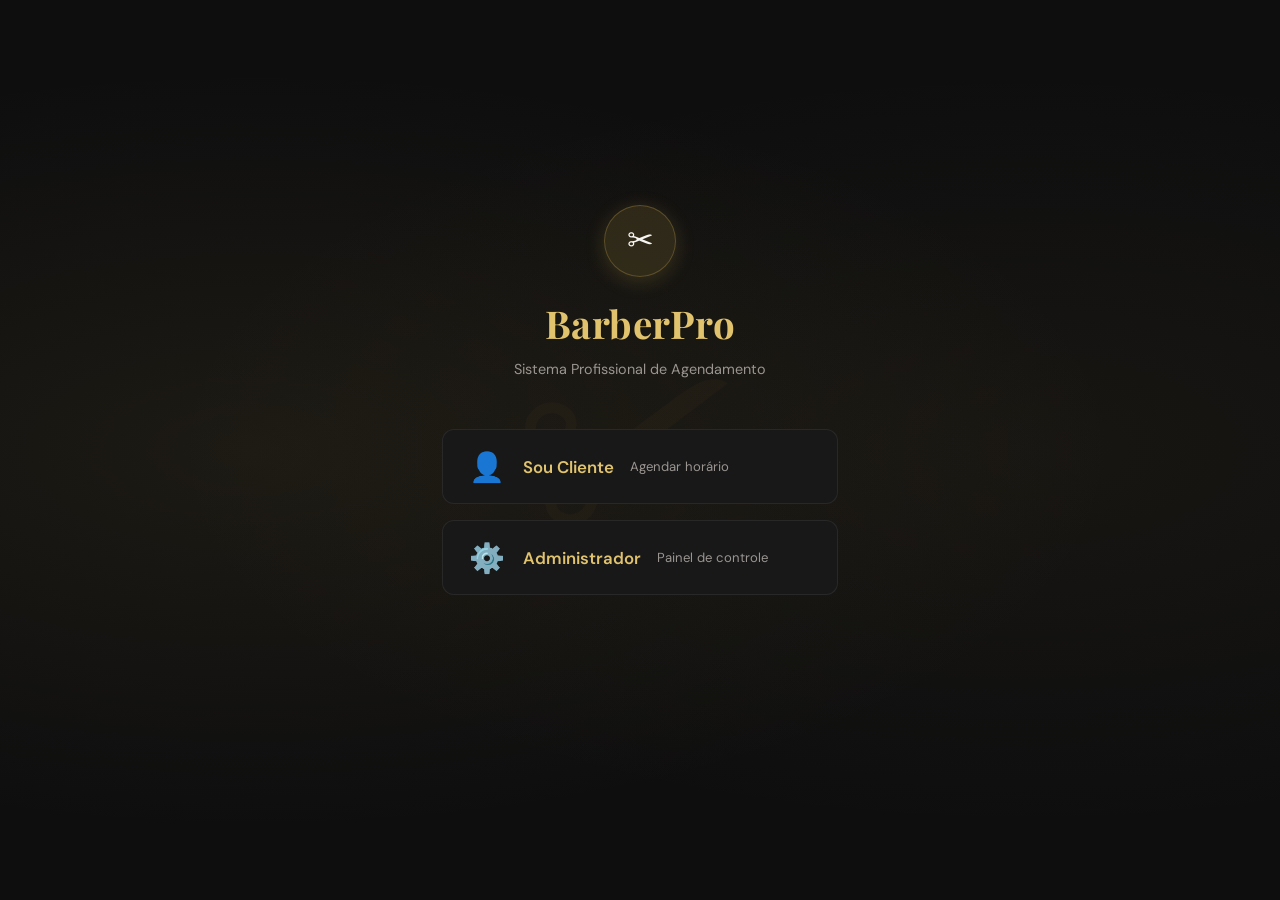
==== index.html @ 94e1c244 "first commit" ====
<!-- admin
admin

PRECISA ADICIONAR BOTAO DE EXLUIR VALOR PAGO NO ADMIN  NO HISTORICO DE PAGAMENTO  PARTE DE FATURAMENTO. 

-->
<!DOCTYPE html>
<html lang="pt-BR">
<head>
  <meta charset="UTF-8"/>
  <meta name="viewport" content="width=device-width, initial-scale=1.0"/>
  <title>BarberPro</title>
  <link rel="preconnect" href="https://fonts.googleapis.com"/>
  <link href="https://fonts.googleapis.com/css2?family=Playfair+Display:wght@600;700&family=DM+Sans:wght@300;400;500;600&display=swap" rel="stylesheet"/>
  <link rel="stylesheet" href="./style.css"/>
</head>
<body>
  <!-- ══════════════════════════════════════════
       TELA DE ENTRADA — Escolha de perfil
  ══════════════════════════════════════════ -->
  <div id="screen-entry" class="screen active">
    <div class="entry-bg"></div>
    <div class="entry-card">
      <div class="logo-wrap">
        <div class="logo-icon">✂</div>
        <h1 class="logo-text">BarberPro</h1>
        <p class="logo-sub">Sistema Profissional de Agendamento</p>
      </div>
      <div class="entry-buttons">
        <button class="btn-entry client" onclick="App.showClientArea()">
          <span class="btn-icon">👤</span>
          <span class="btn-label">Sou Cliente</span>
          <span class="btn-desc">Agendar horário</span>
        </button>
        <button class="btn-entry admin" onclick="App.showLogin()">
          <span class="btn-icon">⚙️</span>
          <span class="btn-label">Administrador</span>
          <span class="btn-desc">Painel de controle</span>
        </button>
      </div>
    </div>
  </div>

  <!-- ══════════════════════════════════════════
       TELA DE LOGIN — Administrador
  ══════════════════════════════════════════ -->
  <div id="screen-login" class="screen">
    <div class="login-wrap">
      <button class="btn-back" onclick="App.goHome()">← Voltar</button>
      <div class="login-card">
        <div class="login-header">
          <div class="logo-icon sm">✂</div>
          <h2>Acesso Administrativo</h2>
          <p>Entre com suas credenciais</p>
        </div>
        <div class="form-group">
          <label>Usuário</label>
          <input type="text" id="login-user" placeholder="Usuário" autocomplete="username"/>
        </div>
        <div class="form-group">
          <input type="password" id="login-pass" placeholder="admin" autocomplete="current-password"/>
        </div>
        <button class="btn-primary full" onclick="App.doLogin()">Entrar no Painel</button>
        <div id="login-error" class="error-msg hidden">Usuário ou senha incorretos.</div>
      </div>
    </div>
  </div>

  <!-- ══════════════════════════════════════════
       ÁREA DO CLIENTE
  ══════════════════════════════════════════ -->
  <div id="screen-client" class="screen">
    <header class="client-header">
      <div class="header-logo">✂ BarberPro</div>
      <button class="btn-back-sm" onclick="App.goHome()">← Início</button>
    </header>

    <div class="client-body">
      <!-- Passo 1: Dados do cliente -->
      <div id="client-step-1" class="client-step active">
        <div class="step-header">
          <div class="step-num">1</div>
          <div>
            <h2>Seus Dados</h2>
            <p>Informe como podemos te chamar</p>
          </div>
        </div>
        <div class="form-group">
          <label>Seu nome completo</label>
          <input type="text" id="c-name" placeholder="Ex: João Silva"/>
        </div>
        <div class="form-group">
          <label>WhatsApp</label>
          <input type="tel" id="c-phone" placeholder="(11) 99999-9999" oninput="App.maskPhone(this)"/>
        </div>
        <button class="btn-primary full" onclick="App.clientStep2()">Próximo →</button>
      </div>

      <!-- Passo 2: Escolha do serviço -->
      <div id="client-step-2" class="client-step">
        <div class="step-header">
          <button class="btn-back-step" onclick="App.clientBack(1)">←</button>
          <div class="step-num">2</div>
          <div>
            <h2>Escolha o Serviço</h2>
            <p>Selecione o que deseja realizar</p>
          </div>
        </div>
        <div id="services-grid" class="services-grid"></div>
        <button class="btn-primary full" onclick="App.clientStep3()" id="btn-step3" disabled>Escolher Horário →</button>
      </div>

      <!-- Passo 3: Calendário + Horário -->
      <div id="client-step-3" class="client-step">
        <div class="step-header">
          <button class="btn-back-step" onclick="App.clientBack(2)">←</button>
          <div class="step-num">3</div>
          <div>
            <h2>Data e Horário</h2>
            <p>Escolha quando quer ser atendido</p>
          </div>
        </div>
        <div class="calendar-mini-wrap">
          <div class="cal-nav">
            <button onclick="App.calPrev()">‹</button>
            <span id="cal-month-label"></span>
            <button onclick="App.calNext()">›</button>
          </div>
          <div id="cal-grid" class="cal-grid"></div>
        </div>
        <div id="time-slots-wrap" class="time-slots-wrap hidden">
          <h3 id="selected-date-label">Horários disponíveis</h3>
          <div id="time-slots" class="time-slots"></div>
        </div>
        <button class="btn-primary full" onclick="App.clientConfirm()" id="btn-confirm" disabled>Confirmar Agendamento →</button>
      </div>

      <!-- Passo 4: Confirmação -->
      <div id="client-step-4" class="client-step">
        <div class="confirm-card">
          <div class="confirm-icon">✅</div>
          <h2>Agendamento Confirmado!</h2>
          <div id="confirm-details" class="confirm-details"></div>
          <div class="whatsapp-notice">
            <span>📱</span>
            <span>Você receberá uma confirmação pelo WhatsApp</span>
          </div>
          <button class="btn-primary full" onclick="App.clientNewBooking()">Fazer Novo Agendamento</button>
          <button class="btn-secondary full" onclick="App.goHome()">Voltar ao Início</button>
        </div>
      </div>
    </div>
  </div>

  <!-- ══════════════════════════════════════════
       PAINEL ADMINISTRATIVO
  ══════════════════════════════════════════ -->
  <div id="screen-admin" class="screen">

    <!-- Sidebar -->
    <aside id="sidebar" class="sidebar">
      <div class="sidebar-logo">
        <div class="logo-icon sm">✂</div>
        <span>BarberPro</span>
      </div>
      <nav class="sidebar-nav">
        <button class="nav-item active" onclick="Admin.tab('dashboard')" data-tab="dashboard">
          <span class="nav-icon">📊</span><span>Dashboard</span>
        </button>
        <button class="nav-item" onclick="Admin.tab('agenda')" data-tab="agenda">
          <span class="nav-icon">📅</span><span>Agenda</span>
        </button>
        <button class="nav-item" onclick="Admin.tab('calendario')" data-tab="calendario">
          <span class="nav-icon">📆</span><span>Calendário</span>
        </button>
        <button class="nav-item" onclick="Admin.tab('clientes')" data-tab="clientes">
          <span class="nav-icon">👥</span><span>Clientes</span>
        </button>
        <button class="nav-item" onclick="Admin.tab('servicos')" data-tab="servicos">
          <span class="nav-icon">✂️</span><span>Serviços</span>
        </button>
        <button class="nav-item" onclick="Admin.tab('financeiro')" data-tab="financeiro">
          <span class="nav-icon">💰</span><span>Financeiro</span>
        </button>
        <button class="nav-item" onclick="Admin.tab('estoque')" data-tab="estoque">
          <span class="nav-icon">📦</span><span>Estoque</span>
        </button>
        <button class="nav-item" onclick="Admin.tab('bloqueios')" data-tab="bloqueios">
          <span class="nav-icon">🔒</span><span>Bloqueios</span>
        </button>
        <button class="nav-item" onclick="Admin.tab('config')" data-tab="config">
          <span class="nav-icon">⚙️</span><span>Configurações</span>
        </button>
      </nav>
      <div class="sidebar-footer">
        <button class="btn-logout" onclick="App.logout()">↩ Sair</button>
      </div>
    </aside>

    <!-- Mobile top bar -->
    <div class="mobile-topbar">
      <button class="hamburger" onclick="Admin.toggleSidebar()">☰</button>
      <span class="mobile-title">BarberPro Admin</span>
      <button class="btn-logout-sm" onclick="App.logout()">↩</button>
    </div>

    <!-- Main content -->
    <main class="admin-main">

      <!-- ── DASHBOARD ── -->
      <div id="tab-dashboard" class="tab-content active">
        <div class="page-header">
          <h1>Dashboard</h1>
          <div id="current-date-label" class="date-label"></div>
        </div>
        <div class="kpi-grid" id="kpi-grid"></div>
        <div class="dashboard-grid">
          <div class="card">
            <h3 class="card-title">📅 Agendamentos de Hoje</h3>
            <div id="today-list" class="appointment-list"></div>
          </div>
          <div class="card">
            <h3 class="card-title">🏆 Serviços Mais Vendidos</h3>
            <div id="top-services" class="top-services-list"></div>
          </div>
          <div class="card">
            <h3 class="card-title">💸 Débitos (Fiados)</h3>
            <button class="btn-danger" onclick="Admin.showDebts()">Ver Débitos</button>
          </div>
        </div>
      </div>

      <!-- ── AGENDA ── -->
      <div id="tab-agenda" class="tab-content">
        <div class="page-header">
          <h1>Agenda de Hoje</h1>
          <button class="btn-primary" onclick="Admin.openNewBooking()">+ Novo Agendamento</button>
        </div>

        <!-- Agendamentos do dia atual -->
        <div class="card">
          <h3 class="card-title" id="today-title">Hoje</h3>
          <div id="today-appointments-list" class="appointment-list"></div>
        </div>
      </div>

      <!-- ── CALENDÁRIO ── -->
      <div id="tab-calendario" class="tab-content">
        <div class="page-header">
          <h1>Calendário</h1>
        </div>

        <!-- Calendário Admin -->
        <div class="card">
          <div class="cal-nav admin-cal-nav">
            <button onclick="Admin.calPrev()">‹ Anterior</button>
            <span id="admin-cal-label" class="cal-month-big"></span>
            <button onclick="Admin.calNext()">Próximo ›</button>
          </div>
          <div id="admin-cal-grid" class="cal-grid admin-cal"></div>
        </div>
      </div>

      <!-- ── CLIENTES ── -->
      <div id="tab-clientes" class="tab-content">
        <div class="page-header">
          <h1>Clientes</h1>
          <input type="search" id="client-search" placeholder="Buscar cliente..." class="search-input" oninput="Admin.filterClients()"/>
        </div>
        <div class="card">
          <div id="clients-table-wrap"></div>
        </div>
      </div>

      <!-- ── SERVIÇOS ── -->
      <div id="tab-servicos" class="tab-content">
        <div class="page-header">
          <h1>Serviços</h1>
          <button class="btn-primary" onclick="Admin.openServiceModal()">+ Novo Serviço</button>
        </div>
        <div id="services-admin-grid" class="services-admin-grid"></div>
      </div>

      <!-- ── FINANCEIRO ── -->
      <div id="tab-financeiro" class="tab-content">
        <div class="page-header">
          <h1>Financeiro</h1>
          <div class="filter-bar">
            <select id="fin-filter" onchange="Admin.renderFinanceiro()">
              <option value="today">Hoje</option>
              <option value="week">Esta semana</option>
              <option value="month" selected>Este mês</option>
              <option value="all">Tudo</option>
            </select>
          </div>
        </div>
        <div class="kpi-grid" id="fin-kpi-grid"></div>
        <div class="card">
          <h3 class="card-title">📋 Histórico de Pagamentos</h3>
          <div id="fin-history"></div>
        </div>
      </div>

      <!-- ── ESTOQUE ── -->
      <div id="tab-estoque" class="tab-content">
        <div class="page-header">
          <h1>Estoque</h1>
          <button class="btn-primary" onclick="Admin.openStockModal()">+ Adicionar Item</button>
        </div>
        <div class="card">
          <div id="stock-list"></div>
        </div>
      </div>

      <!-- ── BLOQUEIOS ── -->
      <div id="tab-bloqueios" class="tab-content">
        <div class="page-header">
          <h1>Bloqueios de Horário</h1>
          <button class="btn-primary" onclick="Admin.openBlockModal()">+ Bloquear</button>
        </div>
        <div class="card">
          <h3 class="card-title">Horários / Dias Bloqueados</h3>
          <div id="blocks-list"></div>
        </div>
      </div>

      <!-- ── CONFIGURAÇÕES ── -->
      <div id="tab-config" class="tab-content">
        <div class="page-header"><h1>Configurações</h1></div>
        <div class="config-grid">
        <!-- area de senha para o cliente  -->
          <div  class="card" hidden >
            <h3 class="card-title">🔐 Credenciais de Acesso</h3>
            <div class="form-group" >
              <label>Usuário admin</label>
              <input type="text" disabled id="cfg-user" class="cfg-input"/>
            </div>
            <div class="form-group">
              <label>Nova senha</label>
              <input type="password" disabled   id="cfg-pass" class="cfg-input" placeholder="Deixe vazio para não alterar"/>
            </div>
            <button class="btn-primary" disabled  onclick="Admin.saveCredentials()">Salvar Credenciais</button>
          </div>
          <!-- ate aqui  -->
          <div class="card">
            <h3 class="card-title">⏰ Horário de Funcionamento</h3>
            <div class="form-group">
              <label>Abertura</label>
              <input type="time" id="cfg-open" class="cfg-input" value="09:00"/>
            </div>
            <div class="form-group">
              <label>Fechamento</label>
              <input type="time" id="cfg-close" class="cfg-input" value="19:00"/>
            </div>
            <div class="form-group">
              <label>Intervalo entre horários (min)</label>
              <input type="number" id="cfg-interval" class="cfg-input" value="30" min="15" max="120"/>
            </div>
            <div class="form-group">
              <label>Dias de funcionamento</label>
              <div class="days-check" id="days-check"></div>
            </div>
            <button class="btn-primary" onclick="Admin.saveHours()">Salvar Horários</button>
          </div>
          <div class="card">
            <h3 class="card-title">📱 Mensagens WhatsApp</h3>
            <div class="form-group">
              <label>Mensagem de confirmação ao cliente</label>
              <textarea id="msg-confirm-client" class="cfg-textarea" rows="4"></textarea>
            </div>
            <div class="form-group">
              <label>Mensagem de lembrete (1h antes)</label>
              <textarea id="msg-reminder" class="cfg-textarea" rows="4"></textarea>
            </div>
            <div class="form-group">
              <label>Edite somente as mensagem! O que estiver dento de {} manter intacto</label>
              <input type="tel" id="cfg-barber-phone" hidden class="cfg-input" placeholder="(11) 99999-9999"/>
            </div>
            <button class="btn-primary" onclick="Admin.saveMessages()">Salvar Mensagens</button>
            <div class="help-note">💡 Use {nome}, {servico}, {data}, {hora} como variáveis nas mensagens.</div>
          </div>
          <div class="card">
            <h3 class="card-title">💲 Desconto Global</h3>
            <div class="form-group">
              <label>Desconto em % (0 = sem desconto)</label>
              <input type="number" id="cfg-discount" class="cfg-input" min="0" max="100" value="0"/>
            </div>
            <div class="form-group">
              <label>Código do cupom (opcional)</label>
              <input type="text" id="cfg-coupon" class="cfg-input" placeholder="Ex: PROMO10"/>
            </div>
            <button class="btn-primary" onclick="Admin.saveDiscount()">Salvar Desconto</button>
          </div>
        </div>
      </div>

    </main>
  </div><!-- /screen-admin -->

  <!-- ══════════════════════════════════════════
       MODAIS
  ══════════════════════════════════════════ -->
  <div id="modal-overlay" class="modal-overlay hidden" onclick="Modal.closeOnOverlay(event)">

    <!-- Modal: Novo/Editar Agendamento (Admin) -->
    <div id="modal-booking" class="modal hidden">
      <div class="modal-header">
        <h3 id="modal-booking-title">Novo Agendamento</h3>
        <button class="modal-close" onclick="Modal.close('modal-booking')">✕</button>
      </div>
      <div class="modal-body">
        <input type="hidden" id="booking-edit-id"/>
        <div class="form-group">
          <label>Nome do cliente *</label>
          <input type="text" id="bk-name" placeholder="Nome completo"/>
        </div>
        <div class="form-group">
          <label>WhatsApp *</label>
          <input type="tel" id="bk-phone" placeholder="(11) 99999-9999" oninput="App.maskPhone(this)"/>
        </div>
        <div class="form-group">
          <label>Serviço *</label>
          <select id="bk-service"></select>
        </div>
        <div class="form-row">
          <div class="form-group">
            <label>Data *</label>
            <input type="date" id="bk-date"/>
          </div>
          <div class="form-group">
            <label>Horário *</label>
            <select id="bk-time"></select>
          </div>
        </div>
        <div class="form-group">
          <label>Status de pagamento</label>
          <select id="bk-payment">
            <option value="pending">Pendente</option>
            <option value="paid">Pago</option>
          </select>
        </div>
        <div class="form-group">
          <label>Observação</label>
          <textarea id="bk-obs" rows="2" placeholder="Observações sobre o agendamento..."></textarea>
        </div>
      </div>
      <div class="modal-footer">
        <button class="btn-secondary" onclick="Modal.close('modal-booking')">Cancelar</button>
        <button class="btn-primary" onclick="Admin.saveBooking()">Salvar</button>
      </div>
    </div>

    <!-- Modal: Novo/Editar Serviço -->
    <div id="modal-service" class="modal hidden">
      <div class="modal-header">
        <h3 id="modal-service-title">Novo Serviço</h3>
        <button class="modal-close" onclick="Modal.close('modal-service')">✕</button>
      </div>
      <div class="modal-body">
        <input type="hidden" id="svc-edit-id"/>
        <div class="form-group">
          <label>Nome do serviço *</label>
          <input type="text" id="svc-name" placeholder="Ex: Corte + Barba"/>
        </div>
        <div class="form-row">
          <div class="form-group">
            <label>Preço (R$) *</label>
            <input type="number" id="svc-price" min="0" step="0.01" placeholder="0,00"/>
          </div>
          <div class="form-group">
            <label>Duração (min)</label>
            <input type="number" id="svc-duration" min="15" step="15" value="30"/>
          </div>
        </div>
        <div class="form-group">
          <label>Descrição</label>
          <input type="text" id="svc-desc" placeholder="Breve descrição..."/>
        </div>
        <div class="form-group">
          <label>Emoji / ícone</label>
          <input type="text" id="svc-icon" placeholder="✂" maxlength="2" style="font-size:1.5rem;width:60px;text-align:center"/>
        </div>
        <div class="form-group toggle-group">
          <label>Serviço ativo?</label>
          <label class="toggle-switch">
            <input type="checkbox" id="svc-active" checked/>
            <span class="toggle-knob"></span>
          </label>
        </div>
      </div>
      <div class="modal-footer">
        <button class="btn-secondary" onclick="Modal.close('modal-service')">Cancelar</button>
        <button class="btn-primary" onclick="Admin.saveService()">Salvar</button>
      </div>
    </div>

    <!-- Modal: Estoque -->
    <div id="modal-stock" class="modal hidden">
      <div class="modal-header">
        <h3 id="modal-stock-title">Item de Estoque</h3>
        <button class="modal-close" onclick="Modal.close('modal-stock')">✕</button>
      </div>
      <div class="modal-body">
        <input type="hidden" id="stk-edit-id"/>
        <div class="form-group">
          <label>Produto *</label>
          <input type="text" id="stk-name" placeholder="Ex: Pomada Capilar"/>
        </div>
        <div class="form-row">
          <div class="form-group">
            <label>Quantidade</label>
            <input type="number" id="stk-qty" min="0" value="1"/>
          </div>
          <div class="form-group">
            <label>Alerta (mín.)</label>
            <input type="number" id="stk-min" min="0" value="2"/>
          </div>
        </div>
        <div class="form-row">
          <div class="form-group">
            <label>Preço compra (R$)</label>
            <input type="number" id="stk-cost" min="0" step="0.01" value="0"/>
          </div>
          <div class="form-group">
            <label>Preço venda (R$)</label>
            <input type="number" id="stk-sell" min="0" step="0.01" value="0"/>
          </div>
        </div>
      </div>
      <div class="modal-footer">
        <button class="btn-secondary" onclick="Modal.close('modal-stock')">Cancelar</button>
        <button class="btn-primary" onclick="Admin.saveStock()">Salvar</button>
      </div>
    </div>

    <!-- Modal: Bloqueio -->
    <div id="modal-block" class="modal hidden">
      <div class="modal-header">
        <h3>Bloquear Horário / Dia</h3>
        <button class="modal-close" onclick="Modal.close('modal-block')">✕</button>
      </div>
      <div class="modal-body">
        <div class="form-group">
          <label>Data *</label>
          <input type="date" id="blk-date"/>
        </div>
        <div class="form-group">
          <label>Horário (vazio = dia inteiro)</label>
          <input type="time" id="blk-time"/>
        </div>
        <div class="form-group">
          <label>Motivo</label>
          <input type="text" id="blk-reason" placeholder="Ex: Feriado, Folga..."/>
        </div>
      </div>
      <div class="modal-footer">
        <button class="btn-secondary" onclick="Modal.close('modal-block')">Cancelar</button>
        <button class="btn-primary" onclick="Admin.saveBlock()">Bloquear</button>
      </div>
    </div>

    <!-- Modal: Editar observação cliente -->
    <div id="modal-client-obs" class="modal hidden">
      <div class="modal-header">
        <h3>Observação do Cliente</h3>
        <button class="modal-close" onclick="Modal.close('modal-client-obs')">✕</button>
      </div>
      <div class="modal-body">
        <input type="hidden" id="obs-client-phone"/>
        <div class="form-group">
          <label>Observação</label>
          <textarea id="obs-text" rows="4" placeholder="Ex: cliente pontual, faltoso..."></textarea>
        </div>
      </div>
      <div class="modal-footer">
        <button class="btn-secondary" onclick="Modal.close('modal-client-obs')">Cancelar</button>
        <button class="btn-primary" onclick="Admin.saveClientObs()">Salvar</button>
      </div>
    </div>

  </div><!-- /modal-overlay -->

  <!-- Toast notification -->
  <div id="toast" class="toast hidden"></div>

  <script src="./app.js?v=1000"></script>
<script src="./admin.js?v=1000"></script>
</body>
</html>
---- style.css ----
/* ═══════════════════════════════════════════════════
   BarberPro — Folha de estilos principal
   Design: Elegante / Dark / Profissional
   ═══════════════════════════════════════════════════ */

/* ── Variáveis de tema ── */
:root {
  --gold: #e1c36e;
  --gold-light: #e8c97a;
  --gold-dim: rgba(201, 168, 76, 0.15);
  --bg: #0e0e0f;
  --bg2: #181819;
  --bg3: #222224;
  --bg4: #2a2a2d;
  --border: rgba(255, 255, 255, 0.07);
  --border-gold: rgba(201, 168, 76, 0.3);
  --text: #f7f5f1;
  --text2: #9a9590;
  --text3: #5c5955;
  --green: #3ecf8e;
  --green-bg: rgba(62, 207, 142, 0.1);
  --red: #ff5c5c;
  --red-bg: rgba(255, 92, 92, 0.1);
  --blue: #4da6ff;
  --blue-bg: rgba(77, 166, 255, 0.1);
  --radius: 12px;
  --radius-sm: 8px;
  --shadow: 0 4px 24px rgba(0, 0, 0, 0.4);
  --shadow-gold: 0 4px 20px rgba(201, 168, 76, 0.2);
  --font-display: "Playfair Display", serif;
  --font-body: "DM Sans", sans-serif;
  --sidebar-w: 230px;
  --topbar-h: 56px;
  --transition: 0.2s ease;
}

/* ── Reset & base ── */
*,
*::before,
*::after {
  box-sizing: border-box;
  margin: 0;
  padding: 0;
}
html {
  scroll-behavior: smooth;
}
body {
  background: var(--bg);
  color: var(--text);
  font-family: var(--font-body);
  font-size: 15px;
  line-height: 1.6;
  min-height: 100dvh;
  overflow-x: hidden;
}
input,
select,
textarea,
button {
  font-family: var(--font-body);
  font-size: 15px;
  color: var(--gold);
}
a {
  color: var(--gold);
  text-decoration: none;
}

/* ── Utility ── */
.hidden {
  display: none !important;
}
.screen {
  display: none;
  min-height: 100dvh;
}
.screen.active {
  display: flex;
  flex-direction: column;
}

/* ═══════════════════════════════════════════
   TELA DE ENTRADA
═══════════════════════════════════════════ */
#screen-entry {
  align-items: center;
  justify-content: center;
  position: relative;
  overflow: hidden;
}
.entry-bg {
  position: absolute;
  inset: 0;
  background:
    radial-gradient(
      ellipse at 20% 50%,
      rgba(201, 168, 76, 0.08) 0%,
      transparent 60%
    ),
    radial-gradient(
      ellipse at 80% 50%,
      rgba(201, 168, 76, 0.05) 0%,
      transparent 60%
    );
}
.entry-bg::before {
  content: "✂";
  position: absolute;
  font-size: 280px;
  color: rgba(201, 168, 76, 0.03);
  top: 50%;
  left: 50%;
  transform: translate(-50%, -50%) rotate(-15deg);
  pointer-events: none;
}
.entry-card {
  position: relative;
  z-index: 1;
  text-align: center;
  padding: 2rem;
  width: 100%;
  max-width: 460px;
  margin-bottom: 100px;
}
.logo-wrap {
  margin-bottom: 3rem;
}
.logo-icon {
  width: 72px;
  height: 72px;
  background: var(--gold-dim);
  border: 1px solid var(--border-gold);
  border-radius: 50%;
  display: flex;
  align-items: center;
  justify-content: center;
  font-size: 2rem;
  margin: 0 auto 1rem;
  box-shadow: var(--shadow-gold);
}
.logo-icon.sm {
  width: 40px;
  height: 40px;
  font-size: 1.1rem;
  margin: 0 auto;
}
.logo-text {
  font-family: var(--font-display);
  font-size: 2.4rem;
  color: var(--gold);
  letter-spacing: 0.5px;
}
.logo-sub {
  color: var(--text2);
  font-size: 0.9rem;
  margin-top: 0.25rem;
}

.entry-buttons {
  display: flex;
  flex-direction: column;
  gap: 1rem;
}
.btn-entry {
  display: flex;
  align-items: center;
  gap: 1rem;
  padding: 1.1rem 1.5rem;
  border-radius: var(--radius);
  border: 1px solid var(--border);
  background: var(--bg2);
  cursor: pointer;
  transition: all var(--transition);
  text-align: left;
  width: 100%;
}
.btn-entry:hover {
  border-color: var(--border-gold);
  background: var(--bg3);
  transform: translateY(-1px);
  box-shadow: var(--shadow-gold);
}
.btn-entry.admin:hover {
  border-color: var(--gold);
}
.btn-entry .btn-icon {
  font-size: 1.8rem;
  width: 2.5rem;
  text-align: center;
}
.btn-entry .btn-label {
  font-size: 1.05rem;
  font-weight: 600;
  display: block;
}
.btn-entry .btn-desc {
  font-size: 0.82rem;
  color: var(--text2);
  display: block;
}

/* ═══════════════════════════════════════════
   LOGIN
═══════════════════════════════════════════ */
#screen-login {
  align-items: center;
  justify-content: center;
  background: radial-gradient(
    ellipse at 50% 30%,
    rgba(201, 168, 76, 0.06) 0%,
    transparent 60%
  );
}
.login-wrap {
  width: 100%;
  max-width: 400px;
  padding: 1.5rem;
  position: relative;
}
.login-card {
  background: var(--bg2);
  border: 1px solid var(--border);
  border-radius: 16px;
  padding: 2.5rem 2rem;
  box-shadow: var(--shadow);
}
.login-header {
  text-align: center;
  margin-bottom: 2rem;
}
.login-header h2 {
  font-size: 1.5rem;
  margin: 0.75rem 0 0.25rem;
}
.login-header p {
  color: var(--text2);
  font-size: 0.9rem;
}
.login-hint {
  font-size: 0.8rem;
  color: var(--text3);
  text-align: center;
  margin: -0.5rem 0 1rem;
}
.error-msg {
  background: var(--red-bg);
  color: var(--red);
  border: 1px solid rgba(255, 92, 92, 0.3);
  border-radius: var(--radius-sm);
  padding: 0.6rem 1rem;
  text-align: center;
  margin-top: 0.75rem;
  font-size: 0.9rem;
}

/* ═══════════════════════════════════════════
   ÁREA DO CLIENTE
═══════════════════════════════════════════ */
#screen-client {
  background: var(--bg);
}
.client-header {
  display: flex;
  align-items: center;
  justify-content: space-between;
  padding: 1rem 1.5rem;
  border-bottom: 1px solid var(--border);
  background: var(--bg2);
  position: sticky;
  top: 0;
  z-index: 100;
}
.header-logo {
  font-family: var(--font-display);
  font-size: 1.2rem;
  color: var(--gold);
}
.client-body {
  max-width: 560px;
  margin: 0 auto;
  padding: 1.5rem;
  width: 100%;
}
.client-step {
  display: none;
  animation: fadeUp 0.3s ease;
}
.client-step.active {
  display: block;
}
@keyframes fadeUp {
  from {
    opacity: 0;
    transform: translateY(10px);
  }
  to {
    opacity: 1;
    transform: translateY(0);
  }
}
.step-header {
  display: flex;
  align-items: center;
  gap: 1rem;
  margin-bottom: 1.5rem;
}
.step-num {
  width: 38px;
  height: 38px;
  background: var(--gold-dim);
  border: 1px solid var(--border-gold);
  border-radius: 50%;
  display: flex;
  align-items: center;
  justify-content: center;
  font-weight: 700;
  color: var(--gold);
  flex-shrink: 0;
}
.step-header h2 {
  font-size: 1.2rem;
  font-weight: 600;
}
.step-header p {
  color: var(--text2);
  font-size: 0.85rem;
}

/* Serviços grid */
.services-grid {
  display: grid;
  grid-template-columns: 1fr 1fr;
  gap: 0.75rem;
  margin-bottom: 1.5rem;
}
.service-card {
  background: var(--bg2);
  border: 1.5px solid var(--border);
  border-radius: var(--radius);
  padding: 1rem;
  cursor: pointer;
  transition: all var(--transition);
  position: relative;
}
.service-card:hover {
  border-color: var(--border-gold);
  background: var(--bg3);
}
.service-card.selected {
  border-color: var(--gold);
  background: var(--gold-dim);
}
.service-card .svc-icon {
  font-size: 1.8rem;
  margin-bottom: 0.4rem;
}
.service-card .svc-name {
  font-weight: 600;
  font-size: 0.9rem;
}
.service-card .svc-price {
  color: var(--gold);
  font-weight: 700;
  font-size: 1rem;
}
.service-card .svc-dur {
  color: var(--text2);
  font-size: 0.78rem;
  margin-top: 0.2rem;
}
.service-card .check-badge {
  position: absolute;
  top: 8px;
  right: 8px;
  width: 20px;
  height: 20px;
  background: var(--gold);
  border-radius: 50%;
  display: none;
  align-items: center;
  justify-content: center;
  font-size: 0.65rem;
  color: var(--bg);
}
.service-card.selected .check-badge {
  display: flex;
}

/* Calendário mini */
.calendar-mini-wrap {
  background: var(--bg2);
  border: 1px solid var(--border);
  border-radius: var(--radius);
  padding: 1rem;
  margin-bottom: 1rem;
}
.cal-nav {
  display: flex;
  align-items: center;
  justify-content: space-between;
  margin-bottom: 0.75rem;
}
.cal-nav button {
  background: var(--bg3);
  border: 1px solid var(--border);
  color: var(--text);
  border-radius: var(--radius-sm);
  padding: 0.35rem 0.75rem;
  cursor: pointer;
  transition: all var(--transition);
}
.cal-nav button:hover {
  border-color: var(--gold);
  color: var(--gold);
}
.cal-nav span {
  font-weight: 600;
  font-size: 0.95rem;
  text-transform: capitalize;
}
.cal-grid {
  display: grid;
  grid-template-columns: repeat(7, 1fr);
  gap: 3px;
  text-align: center;
}
.cal-grid .cal-header {
  font-size: 0.72rem;
  color: var(--text2);
  font-weight: 600;
  padding: 0.2rem 0;
}
.cal-day {
  aspect-ratio: 1;
  display: flex;
  align-items: center;
  justify-content: center;
  border-radius: 6px;
  font-size: 0.82rem;
  cursor: pointer;
  transition: all var(--transition);
  border: 1px solid transparent;
  position: relative;
}
.cal-day:hover:not(.disabled):not(.blocked) {
  background: var(--bg4);
  border-color: var(--border-gold);
}
.cal-day.today {
  border-color: var(--gold);
  color: var(--gold);
}
.cal-day.selected {
  background: var(--gold);
  color: var(--bg);
  font-weight: 700;
  border-color: var(--gold);
}
.cal-day.disabled {
  opacity: 0.25;
  cursor: not-allowed;
}
.cal-day.blocked {
  opacity: 0.3;
  cursor: not-allowed;
}
.cal-day.has-appointments::after {
  content: "";
  position: absolute;
  bottom: 2px;
  width: 4px;
  height: 4px;
  background: var(--gold);
  border-radius: 50%;
}
.cal-day.empty {
  cursor: default;
}

/* Time slots */
.time-slots-wrap {
  margin-bottom: 1rem;
}
.time-slots-wrap h3 {
  font-size: 0.95rem;
  color: var(--text2);
  margin-bottom: 0.75rem;
}
.time-slots {
  display: grid;
  grid-template-columns: repeat(4, 1fr);
  gap: 0.5rem;
}
@media (max-width: 360px) {
  .time-slots {
    grid-template-columns: repeat(3, 1fr);
  }
}
.time-slot {
  padding: 0.55rem 0.25rem;
  background: var(--bg2);
  border: 1px solid var(--border);
  border-radius: var(--radius-sm);
  text-align: center;
  font-size: 0.82rem;
  cursor: pointer;
  transition: all var(--transition);
}
.time-slot:hover:not(.blocked) {
  border-color: var(--border-gold);
  background: var(--bg3);
}
.time-slot.selected {
  background: var(--gold);
  color: var(--bg);
  border-color: var(--gold);
  font-weight: 700;
}
.time-slot.blocked {
  opacity: 0.3;
  cursor: not-allowed;
  text-decoration: line-through;
}

/* Confirmação */
.confirm-card {
  background: var(--bg2);
  border: 1px solid var(--border);
  border-radius: 16px;
  padding: 2rem;
  text-align: center;
}
.confirm-icon {
  font-size: 3rem;
  margin-bottom: 1rem;
}
.confirm-card h2 {
  margin-bottom: 1.5rem;
  font-size: 1.4rem;
}
.confirm-details {
  background: var(--bg3);
  border-radius: var(--radius-sm);
  padding: 1rem;
  text-align: left;
  margin-bottom: 1.5rem;
}
.confirm-details .detail-row {
  display: flex;
  justify-content: space-between;
  align-items: center;
  padding: 0.4rem 0;
  border-bottom: 1px solid var(--border);
}
.confirm-details .detail-row:last-child {
  border-bottom: none;
}
.confirm-details .detail-label {
  color: var(--text2);
  font-size: 0.85rem;
}
.confirm-details .detail-value {
  font-weight: 600;
  font-size: 0.9rem;
}
.whatsapp-notice {
  background: rgba(37, 211, 102, 0.1);
  border: 1px solid rgba(37, 211, 102, 0.3);
  border-radius: var(--radius-sm);
  padding: 0.75rem 1rem;
  display: flex;
  gap: 0.5rem;
  align-items: center;
  font-size: 0.85rem;
  margin-bottom: 1.5rem;
  color: #25d366;
}

/* ═══════════════════════════════════════════
   PAINEL ADMINISTRATIVO
═══════════════════════════════════════════ */
#screen-admin {
  flex-direction: row;
  min-height: 100dvh;
}

/* Sidebar */
.sidebar {
  width: var(--sidebar-w);
  flex-shrink: 0;
  background: var(--bg2);
  border-right: 1px solid var(--border);
  display: flex;
  flex-direction: column;
  position: fixed;
  left: 0;
  top: 0;
  bottom: 0;
  z-index: 200;
  overflow-y: auto;
  transition: transform var(--transition);
}
.sidebar-logo {
  display: flex;
  align-items: center;
  gap: 0.75rem;
  padding: 1.25rem 1.25rem;
  border-bottom: 1px solid var(--border);
  font-family: var(--font-display);
  font-size: 1.1rem;
  color: var(--gold);
}
.sidebar-nav {
  flex: 1;
  padding: 0.75rem 0;
}
.nav-item {
  display: flex;
  align-items: center;
  gap: 0.75rem;
  width: 100%;
  padding: 0.7rem 1.25rem;
  background: none;
  border: none;
  color: var(--text2);
  cursor: pointer;
  transition: all var(--transition);
  border-radius: 0;
  font-size: 0.9rem;
  text-align: left;
  border-left: 2px solid transparent;
}
.nav-item:hover {
  color: var(--text);
  background: var(--bg3);
}
.nav-item.active {
  color: var(--gold);
  background: var(--gold-dim);
  border-left-color: var(--gold);
}
.nav-icon {
  font-size: 1rem;
  width: 1.2rem;
  text-align: center;
}
.sidebar-footer {
  padding: 1rem;
  border-top: 1px solid var(--border);
}
.btn-logout {
  width: 100%;
  padding: 0.6rem;
  background: none;
  border: 1px solid var(--border);
  color: var(--text2);
  border-radius: var(--radius-sm);
  cursor: pointer;
  font-size: 0.85rem;
  transition: all var(--transition);
}
.btn-logout:hover {
  border-color: var(--red);
  color: var(--red);
}
.btn-logout-sm {
  background: none;
  border: none;
  color: var(--text2);
  cursor: pointer;
  font-size: 1rem;
  padding: 0.5rem;
}

/* Mobile topbar */
.mobile-topbar {
  display: none;
  align-items: center;
  justify-content: space-between;
  padding: 0 1rem;
  height: var(--topbar-h);
  background: var(--bg2);
  border-bottom: 1px solid var(--border);
  position: fixed;
  top: 0;
  left: 0;
  right: 0;
  z-index: 300;
}
.mobile-title {
  font-family: var(--font-display);
  color: var(--gold);
  font-size: 1rem;
}
.hamburger {
  background: none;
  border: none;
  color: var(--text);
  cursor: pointer;
  font-size: 1.4rem;
  padding: 0.25rem;
}

/* Main */
.admin-main {
  margin-left: var(--sidebar-w);
  flex: 1;
  padding: 2rem;
  min-width: 0;
}
.tab-content {
  display: none;
  animation: fadeUp 0.25s ease;
}
.tab-content.active {
  display: block;
}
.page-header {
  display: flex;
  align-items: center;
  justify-content: space-between;
  margin-bottom: 1.5rem;
  flex-wrap: wrap;
  gap: 0.75rem;
}
.page-header h1 {
  font-size: 1.5rem;
  font-family: var(--font-display);
  font-weight: 600;
}
.date-label {
  color: var(--text2);
  font-size: 0.85rem;
}

/* KPI cards */
.kpi-grid {
  display: grid;
  grid-template-columns: repeat(auto-fill, minmax(180px, 1fr));
  gap: 1rem;
  margin-bottom: 1.5rem;
}
.kpi-card {
  background: var(--bg2);
  border: 1px solid var(--border);
  border-radius: var(--radius);
  padding: 1.25rem;
  transition: all var(--transition);
}
.kpi-card:hover {
  border-color: var(--border-gold);
  box-shadow: var(--shadow-gold);
}
.kpi-icon {
  font-size: 1.5rem;
  margin-bottom: 0.5rem;
}
.kpi-value {
  font-size: 1.7rem;
  font-weight: 700;
  color: var(--gold);
  line-height: 1.2;
}
.kpi-label {
  color: var(--text2);
  font-size: 0.8rem;
  margin-top: 0.2rem;
}

/* Cards */
.card {
  
  background: var(--bg2);
  border: 1px solid var(--border);
  border-radius: var(--radius);
  padding: 1.25rem;
  margin-bottom: 1.25rem;
}
.card-title {
  font-size: 0.95rem;
  font-weight: 600;
  margin-bottom: 1rem;
  color: var(--text);
  display: flex;
  align-items: center;
  gap: 0.5rem;
}

/* Dashboard grid */
.dashboard-grid {
  display: grid;
  grid-template-columns: 1fr 1fr;
  gap: 1.25rem;
}
@media (max-width: 768px) {
  .dashboard-grid {
    grid-template-columns: 1fr;
  }
}

/* Appointment card */
.appointment-card {
  background: var(--bg3);
  border: 1px solid var(--border);
  border-radius: var(--radius-sm);
  padding: 0.9rem 1rem;
  margin-bottom: 0.6rem;
  transition: all var(--transition);
}
.appointment-card:hover {
  border-color: var(--border-gold);
}
.appt-top {
  display: flex;
  align-items: center;
  justify-content: space-between;
  gap: 0.5rem;
  margin-bottom: 0.5rem;
}
.appt-name {
  font-weight: 600;
  font-size: 0.95rem;
}
.appt-time {
  color: var(--gold);
  font-weight: 700;
  font-size: 0.9rem;
  white-space: nowrap;
}
.appt-meta {
  display: flex;
  align-items: center;
  gap: 0.6rem;
  flex-wrap: wrap;
  font-size: 0.8rem;
  color: var(--text2);
  margin-bottom: 0.6rem;
}
.appt-service {
  background: var(--gold-dim);
  color: var(--gold);
  border-radius: 20px;
  padding: 0.15rem 0.55rem;
  font-size: 0.76rem;
  font-weight: 500;
}
.appt-obs {
  font-size: 0.78rem;
  color: var(--red);
  margin-bottom: 0.5rem;
  padding: 0.2rem 0.5rem;
  background: var(--red-bg);
  border-radius: 4px;
}
.appt-actions {
  display: flex;
  align-items: center;
  gap: 0.4rem;
  flex-wrap: wrap;
}
.badge-paid {
  background: var(--green-bg);
  color: var(--green);
  border: 1px solid rgba(62, 207, 142, 0.3);
  border-radius: 20px;
  padding: 0.2rem 0.65rem;
  font-size: 0.76rem;
  font-weight: 600;
}
.badge-fiado {
  background: rgba(255, 215, 0, 0.1);
  color: #ffd700;
  border: 1px solid rgba(255, 215, 0, 0.3);
  border-radius: 20px;
  padding: 0.2rem 0.65rem;
  font-size: 0.76rem;
  font-weight: 600;
}
.badge-unpaid {
  background: var(--red-bg);
  color: var(--red);
  border: 1px solid rgba(255, 92, 92, 0.3);
  border-radius: 20px;
  padding: 0.2rem 0.65rem;
  font-size: 0.76rem;
  font-weight: 600;
}
.badge-pending {
  background: rgba(255, 165, 0, 0.1);
  color: #ffa500;
  border: 1px solid rgba(255, 165, 0, 0.3);
  border-radius: 20px;
  padding: 0.2rem 0.65rem;
  font-size: 0.76rem;
  font-weight: 600;
}
.badge-cancelled {
  background: var(--red-bg);
  color: var(--red);
  border: 1px solid rgba(255, 92, 92, 0.3);
  border-radius: 20px;
  padding: 0.2rem 0.65rem;
  font-size: 0.76rem;
  font-weight: 600;
}

/* Admin calendar */
.admin-cal {
  gap: 4px;
}
.admin-cal-nav {
  margin-bottom: 1rem;
}
.cal-month-big {
  font-size: 1.1rem;
  font-weight: 700;
  text-transform: capitalize;
}
.cal-day.has-bookings {
  background: var(--gold-dim);
}

/* Top services */
.top-service-item {
  display: flex;
  align-items: center;
  gap: 0.75rem;
  padding: 0.6rem 0;
  border-bottom: 1px solid var(--border);
}
.top-service-item:last-child {
  border-bottom: none;
}
.top-svc-rank {
  width: 24px;
  height: 24px;
  background: var(--bg3);
  border-radius: 50%;
  display: flex;
  align-items: center;
  justify-content: center;
  font-size: 0.72rem;
  font-weight: 700;
  color: var(--gold);
  flex-shrink: 0;
}
.top-svc-name {
  flex: 1;
  font-size: 0.85rem;
}
.top-svc-count {
  color: var(--text2);
  font-size: 0.8rem;
}
.top-svc-bar-wrap {
  width: 80px;
  height: 4px;
  background: var(--bg4);
  border-radius: 2px;
  overflow: hidden;
}
.top-svc-bar {
  height: 100%;
  background: var(--gold);
  border-radius: 2px;
}

/* Clients table */
.clients-table {
  width: 100%;
  border-collapse: collapse;
}
.clients-table th {
  text-align: left;
  padding: 0.6rem 0.75rem;
  font-size: 0.78rem;
  color: var(--text2);
  border-bottom: 1px solid var(--border);
  font-weight: 600;
  text-transform: uppercase;
  letter-spacing: 0.5px;
}
.clients-table td {
  padding: 0.75rem;
  font-size: 0.86rem;
  border-bottom: 1px solid var(--border);
  vertical-align: middle;
}
.clients-table tr:last-child td {
  border-bottom: none;
}
.clients-table tr:hover td {
  background: var(--bg3);
}
.client-obs-text {
  font-size: 0.76rem;
  color: var(--red);
}

/* Services admin */
.services-admin-grid {
  display: grid;
  grid-template-columns: repeat(auto-fill, minmax(260px, 1fr));
  gap: 1rem;
}
.service-admin-card {
  background: var(--bg2);
  border: 1px solid var(--border);
  border-radius: var(--radius);
  padding: 1.25rem;
  transition: all var(--transition);
}
.service-admin-card:hover {
  border-color: var(--border-gold);
}
.svc-admin-top {
  display: flex;
  align-items: flex-start;
  justify-content: space-between;
  margin-bottom: 0.75rem;
}
.svc-admin-icon-name {
  display: flex;
  align-items: center;
  gap: 0.5rem;
}
.svc-admin-icon {
  font-size: 1.5rem;
}
.svc-admin-name {
  font-weight: 600;
}
.svc-inactive {
  opacity: 0.5;
}
.svc-inactive .svc-admin-name::after {
  content: " (inativo)";
  font-size: 0.75rem;
  color: var(--text3);
  font-weight: 400;
}
.svc-paused-badge {
  font-size: 0.72rem;
  background: rgba(255, 165, 0, 0.1);
  color: #ffa500;
  border-radius: 4px;
  padding: 0.15rem 0.4rem;
}

/* Stock list */
.stock-item {
  display: flex;
  align-items: center;
  gap: 0.75rem;
  padding: 0.75rem 0;
  border-bottom: 1px solid var(--border);
}
.stock-item:last-child {
  border-bottom: none;
}
.stock-name {
  flex: 1;
  font-size: 0.9rem;
}
.stock-qty {
  font-weight: 700;
  font-size: 1rem;
}
.stock-qty.low {
  color: var(--red);
}
.stock-qty.ok {
  color: var(--green);
}
.stock-alert {
  font-size: 0.75rem;
  color: var(--red);
}

/* Blocks list */
.block-item {
  display: flex;
  align-items: center;
  gap: 0.75rem;
  padding: 0.7rem 0;
  border-bottom: 1px solid var(--border);
}
.block-item:last-child {
  border-bottom: none;
}
.block-date {
  font-weight: 600;
  font-size: 0.9rem;
}
.block-time {
  color: var(--text2);
  font-size: 0.85rem;
}
.block-reason {
  flex: 1;
  color: var(--text2);
  font-size: 0.82rem;
}

/* Financeiro */
.fin-row {
  display: flex;
  align-items: center;
  gap: 0.75rem;
  padding: 0.65rem 0;
  border-bottom: 1px solid var(--border);
  font-size: 0.86rem;
}
.fin-row:last-child {
  border-bottom: none;
}
.fin-date {
  color: var(--text2);
  font-size: 0.8rem;
  width: 95px;
  flex-shrink: 0;
}
.fin-name {
  flex: 1;
}
.fin-service {
  font-size: 0.78rem;
  color: var(--text2);
}
.fin-amount {
  font-weight: 700;
  color: var(--green);
}

/* Config */
.config-grid {
  display: grid;
  grid-template-columns: repeat(auto-fill, minmax(320px, 1fr));
  gap: 1.25rem;
}
.days-check {
  display: flex;
  flex-wrap: wrap;
  gap: 0.5rem;
  margin-top: 0.5rem;
}
.day-btn {
  padding: 0.35rem 0.7rem;
  background: var(--bg3);
  border: 1px solid var(--border);
  border-radius: 20px;
  cursor: pointer;
  font-size: 0.82rem;
  color: var(--text2);
  transition: all var(--transition);
}
.day-btn.active {
  background: var(--gold-dim);
  border-color: var(--gold);
  color: var(--gold);
}
.help-note {
  margin-top: 0.75rem;
  font-size: 0.8rem;
  color: var(--text2);
  background: var(--bg3);
  border-radius: var(--radius-sm);
  padding: 0.6rem 0.75rem;
}
.cfg-textarea {
  width: 100%;
  background: var(--bg3);
  border: 1px solid var(--border);
  border-radius: var(--radius-sm);
  padding: 0.65rem 0.85rem;
  color: var(--text);
  resize: vertical;
  font-size: 0.86rem;
  transition: all var(--transition);
}
.cfg-textarea:focus {
  outline: none;
  border-color: var(--gold);
}

/* ═══════════════════════════════════════════
   FORMS & BUTTONS
═══════════════════════════════════════════ */
.form-group {
  margin-bottom: 1rem;
}
.form-group label {
  display: block;
  font-size: 0.82rem;
  color: var(--text2);
  margin-bottom: 0.35rem;
  font-weight: 500;
}
.form-group input,
.form-group select,
.cfg-input {
  width: 100%;
  background: var(--bg3);
  border: 1px solid var(--border);
  border-radius: var(--radius-sm);
  padding: 0.65rem 0.85rem;
  color: var(--text);
  transition: all var(--transition);
  appearance: none;
  -webkit-appearance: none;
  
}
.form-group input::placeholder,
.form-group input::-webkit-input-placeholder,
.form-group input::-moz-placeholder,
.form-group input:-ms-input-placeholder {
  color: #cccccc;
}
.form-group input:focus,
.form-group select:focus,
.cfg-input:focus {
  outline: none;
  border-color: var(--gold);
  box-shadow: 0 0 0 2px rgba(201, 168, 76, 0.1);
}
.form-group select {
  background-image: url("data:image/svg+xml,%3Csvg xmlns='http://www.w3.org/2000/svg' width='12' height='8'%3E%3Cpath d='M1 1l5 5 5-5' fill='none' stroke='%239A9590' stroke-width='1.5' stroke-linecap='round'/%3E%3C/svg%3E");
  background-repeat: no-repeat;
  background-position: right 12px center;
  padding-right: 2rem;
}
.form-row {
  display: grid;
  grid-template-columns: 1fr 1fr;
  gap: 0.75rem;
}
.toggle-group {
  display: flex;
  align-items: center;
  justify-content: space-between;
}
.toggle-switch {
  position: relative;
  display: inline-block;
  width: 44px;
  height: 24px;
  cursor: pointer;
}
.toggle-switch input {
  opacity: 0;
  width: 0;
  height: 0;
}
.toggle-knob {
  position: absolute;
  inset: 0;
  background: var(--bg4);
  border-radius: 12px;
  transition: all var(--transition);
}
.toggle-knob::before {
  content: "";
  position: absolute;
  width: 18px;
  height: 18px;
  background: var(--text2);
  border-radius: 50%;
  top: 3px;
  left: 3px;
  transition: all var(--transition);
}
.toggle-switch input:checked + .toggle-knob {
  background: var(--gold-dim);
}
.toggle-switch input:checked + .toggle-knob::before {
  background: var(--gold);
  transform: translateX(20px);
}

.btn-primary {
  background: var(--gold);
  color: var(--bg);
  border: none;
  border-radius: var(--radius-sm);
  padding: 0.7rem 1.5rem;
  font-weight: 600;
  cursor: pointer;
  transition: all var(--transition);
  font-size: 0.9rem;
  white-space: nowrap;
}
.btn-primary:hover {
  background: var(--gold-light);
  transform: translateY(-1px);
  box-shadow: var(--shadow-gold);
}
.btn-primary:active {
  transform: translateY(0);
}
.btn-primary.full {
  width: 100%;
  margin-bottom: 0.5rem;
  padding: 0.85rem;
  font-size: 1rem;
}
.btn-primary:disabled {
  opacity: 0.45;
  cursor: not-allowed;
  transform: none;
}

.btn-secondary {
  background: transparent;
  color: var(--text2);
  border: 1px solid var(--border);
  border-radius: var(--radius-sm);
  padding: 0.7rem 1.5rem;
  font-weight: 500;
  cursor: pointer;
  transition: all var(--transition);
  font-size: 0.9rem;
}
.btn-secondary:hover {
  border-color: var(--text2);
  color: var(--text);
}
.btn-secondary.full {
  width: 100%;
  margin-bottom: 0.5rem;
  padding: 0.85rem;
  font-size: 1rem;
}

.btn-danger {
  background: var(--red);
  border: 1px solid var(--red);
  color: #fff;
  padding: 0.6rem 1.2rem;
  border-radius: var(--radius);
  cursor: pointer;
  font-size: 0.9rem;
  font-weight: 500;
  transition: all var(--transition);
  display: inline-block;
  text-align: center;
}
.btn-danger:hover {
  background: var(--red-bg);
  border-color: var(--red);
  transform: translateY(-1px);
  box-shadow: 0 4px 12px rgba(255, 92, 92, 0.3);
}
.btn-danger:active {
  transform: translateY(0);
}

.btn-back {
  background: none;
  border: none;
  color: var(--text2);
  cursor: pointer;
  font-size: 0.9rem;
  padding: 0.5rem 0;
  display: inline-flex;
  align-items: center;
  gap: 0.4rem;
  margin-bottom: 1.5rem;
  transition: color var(--transition);
}
.btn-back:hover,
.btn-back-sm:hover {
  color: var(--gold);
}
.btn-back-sm {
  background: none;
  border: none;
  color: var(--text2);
  cursor: pointer;
  font-size: 0.85rem;
  padding: 0.35rem 0.75rem;
  border: 1px solid var(--border);
  border-radius: var(--radius-sm);
  transition: all var(--transition);
}
.btn-back-step {
  background: none;
  border: none;
  color: var(--text2);
  cursor: pointer;
  font-size: 1.1rem;
  padding: 0.3rem 0.6rem;
  border: 1px solid var(--border);
  border-radius: var(--radius-sm);
  transition: all var(--transition);
  flex-shrink: 0;
}
.btn-back-step:hover {
  border-color: var(--gold);
  color: var(--gold);
}

/* Action buttons */
.btn-sm {
  padding: 0.3rem 0.65rem;
  font-size: 0.76rem;
  border-radius: 6px;
  border: 1px solid var(--border);
  background: none;
  color: var(--text2);
  cursor: pointer;
  transition: all var(--transition);
  white-space: nowrap;
}
.btn-sm:hover {
  background: var(--bg4);
}
.btn-sm.pay {
  border-color: rgba(62, 207, 142, 0.4);
  color: var(--green);
}
.btn-sm.pay:hover {
  background: var(--green-bg);
}
.btn-sm.edit {
  border-color: rgba(77, 166, 255, 0.4);
  color: var(--blue);
}
.btn-sm.edit:hover {
  background: var(--blue-bg);
}
.btn-sm.delete {
  border-color: rgba(255, 92, 92, 0.4);
  color: var(--red);
}
.btn-sm.delete:hover {
  background: var(--red-bg);
}
.btn-sm.whatsapp {
  border-color: rgba(37, 211, 102, 0.4);
  color: #25d366;
}
.btn-sm.whatsapp:hover {
  background: rgba(37, 211, 102, 0.08);
}

/* Filter bar */
.filter-bar select {
  background: var(--bg2);
  border: 1px solid var(--border);
  color: var(--text);
  border-radius: var(--radius-sm);
  padding: 0.5rem 2rem 0.5rem 0.75rem;
  cursor: pointer;
  font-size: 0.85rem;
  background-image: url("data:image/svg+xml,%3Csvg xmlns='http://www.w3.org/2000/svg' width='12' height='8'%3E%3Cpath d='M1 1l5 5 5-5' fill='none' stroke='%239A9590' stroke-width='1.5' stroke-linecap='round'/%3E%3C/svg%3E");
  background-repeat: no-repeat;
  background-position: right 8px center;
  appearance: none;
  -webkit-appearance: none;
}
.search-input {
  background: var(--bg2);
  border: 1px solid var(--border);
  border-radius: var(--radius-sm);
  padding: 0.5rem 0.85rem;
  color: var(--text);
  font-size: 0.9rem;
  width: 220px;
  transition: all var(--transition);
}
.search-input:focus {
  outline: none;
  border-color: var(--gold);
  width: 280px;
}

/* ═══════════════════════════════════════════
   MODAIS
═══════════════════════════════════════════ */
.modal-overlay {
  position: fixed;
  inset: 0;
  background: rgba(0, 0, 0, 0.7);
  backdrop-filter: blur(4px);
  z-index: 1000;
  display: flex;
  align-items: center;
  justify-content: center;
  padding: 1rem;
}
.modal-overlay.hidden {
  display: none !important;
}
.modal {
  background: var(--bg2);
  border: 1px solid var(--border);
  border-radius: 16px;
  width: 100%;
  max-width: 480px;
  max-height: 90dvh;
  overflow-y: auto;
  animation: modalIn 0.25s ease;
  box-shadow: 0 20px 60px rgba(0, 0, 0, 0.6);
}
@keyframes modalIn {
  from {
    opacity: 0;
    transform: scale(0.95) translateY(8px);
  }
  to {
    opacity: 1;
    transform: scale(1) translateY(0);
  }
}
.modal-header {
  display: flex;
  align-items: center;
  justify-content: space-between;
  padding: 1.25rem 1.5rem;
  border-bottom: 1px solid var(--border);
  position: sticky;
  top: 0;
  background: var(--bg2);
  z-index: 1;
}
.modal-header h3 {
  font-size: 1rem;
  font-weight: 600;
}
.modal-close {
  background: none;
  border: none;
  color: var(--text2);
  cursor: pointer;
  font-size: 1.1rem;
  padding: 0.25rem 0.5rem;
  border-radius: 4px;
  transition: all var(--transition);
}
.modal-close:hover {
  background: var(--bg3);
  color: var(--text);
}
.modal-body {
  padding: 1.5rem;
}
.modal-footer {
  padding: 1rem 1.5rem;
  border-top: 1px solid var(--border);
  display: flex;
  gap: 0.75rem;
  justify-content: flex-end;
}

/* ═══════════════════════════════════════════
   TOAST
═══════════════════════════════════════════ */
.toast {
  position: fixed;
  bottom: 1.5rem;
  left: 50%;
  transform: translateX(-50%);
  background: var(--bg3);
  border: 1px solid var(--border-gold);
  color: var(--text);
  padding: 0.75rem 1.5rem;
  border-radius: 30px;
  font-size: 0.9rem;
  z-index: 2000;
  box-shadow: var(--shadow);
  animation: toastIn 0.3s ease;
  white-space: nowrap;
  max-width: 90vw;
  text-align: center;
}
@keyframes toastIn {
  from {
    opacity: 0;
    transform: translateX(-50%) translateY(12px);
  }
  to {
    opacity: 1;
    transform: translateX(-50%) translateY(0);
  }
}

/* Empty state */
.empty-state {
  text-align: center;
  padding: 2rem;
  color: var(--text3);
  font-size: 0.9rem;
}
.empty-state .empty-icon {
  font-size: 2.5rem;
  margin-bottom: 0.75rem;
  opacity: 0.4;
}

/* ═══════════════════════════════════════════
   RESPONSIVE
═══════════════════════════════════════════ */
@media (max-width: 900px) {
  .sidebar {
    transform: translateX(-100%);
  }
  .sidebar.open {
    transform: translateX(0);
    box-shadow: 4px 0 24px rgba(0, 0, 0, 0.5);
  }
  .mobile-topbar {
    display: flex;
  }
  .admin-main {
    margin-left: 0;
    padding: 1rem;
    margin-top: var(--topbar-h);
  }
  .services-grid {
    grid-template-columns: 1fr 1fr;
  }
  .kpi-grid {
    grid-template-columns: 1fr 1fr;
  }
  .config-grid {
    grid-template-columns: 1fr;
  }
  .clients-table {
    font-size: 0.8rem;
  }
  .clients-table th:nth-child(4),
  .clients-table td:nth-child(4) {
    display: none;
  }
}
@media (max-width: 480px) {
  .form-row {
    grid-template-columns: 1fr;
  }
  .kpi-grid {
    grid-template-columns: 1fr 1fr;
  }
  .services-grid {
    grid-template-columns: 1fr 1fr;
  }
  .page-header {
    flex-direction: column;
    align-items: flex-start;
  }
  .search-input {
    width: 100%;
  }
  .search-input:focus {
    width: 100%;
  }
  .appt-actions {
    gap: 0.3rem;
  }
  .btn-sm {
    font-size: 0.72rem;
    padding: 0.25rem 0.5rem;
  }
  .services-admin-grid {
    grid-template-columns: 1fr;
  }
  .modal {
    border-radius: 12px 12px 0 0;
    max-width: 100%;
    position: fixed;
    bottom: 0;
    left: 0;
    right: 0;
    top: auto;
    margin: 0;
    max-height: 90dvh;
  }
  .modal-overlay {
    align-items: flex-end;
    padding: 0;
  }
}

/* Scrollbar */
::-webkit-scrollbar {
  width: 5px;
  height: 5px;
}
::-webkit-scrollbar-track {
  background: var(--bg);
}
::-webkit-scrollbar-thumb {
  background: var(--bg4);
  border-radius: 3px;
}
::-webkit-scrollbar-thumb:hover {
  background: var(--text3);
}

/* Overlay sidebar close area */
.sidebar-overlay {
  display: none;
  position: fixed;
  inset: 0;
  z-index: 150;
  background: transparent;
}
.sidebar-overlay.show {
  display: block;
}
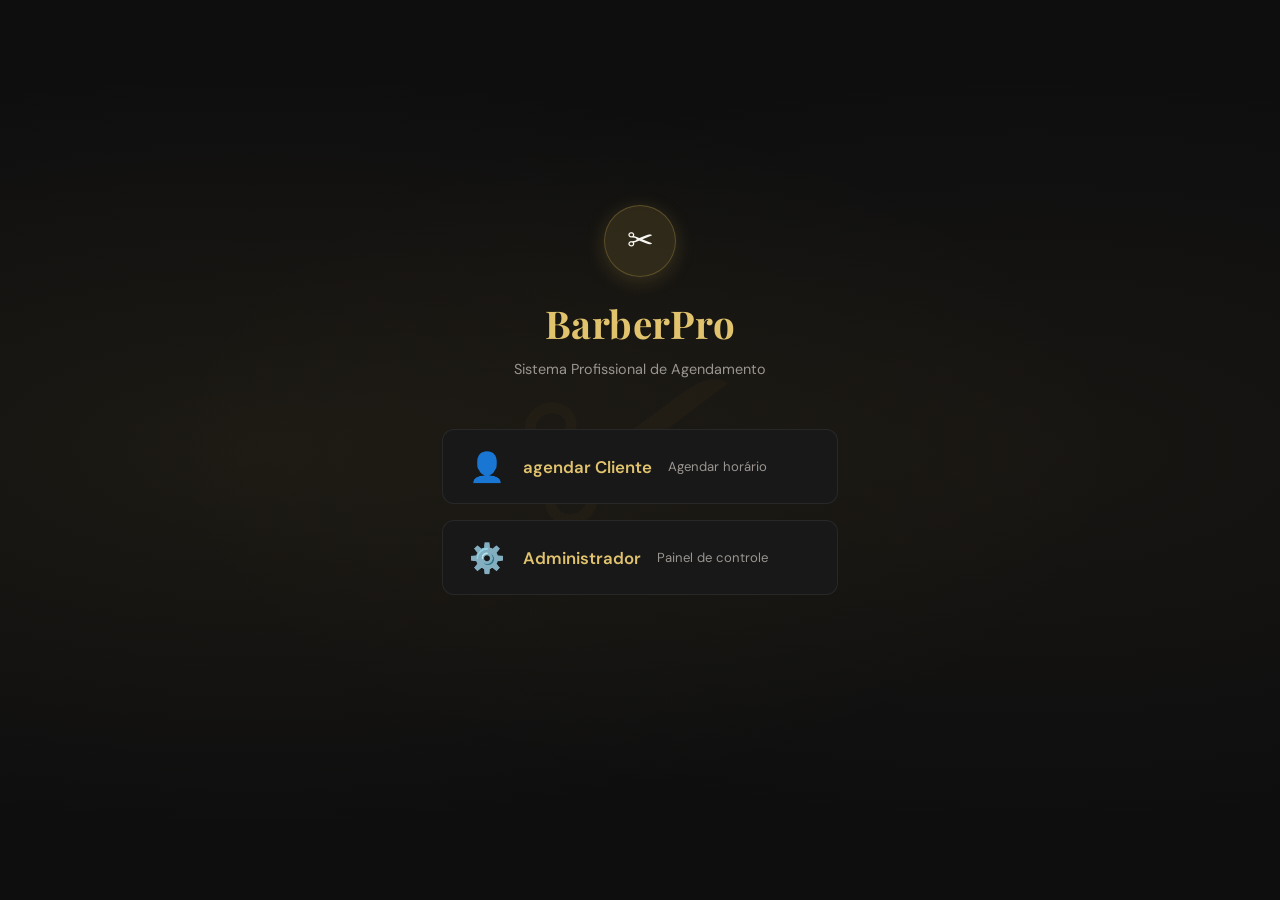
==== commit 64288f3a: "botao sou cliente editado para agendar cliente" ====
--- a/index.html
+++ b/index.html
@@ -29,7 +29,7 @@
       <div class="entry-buttons">
         <button class="btn-entry client" onclick="App.showClientArea()">
           <span class="btn-icon">👤</span>
-          <span class="btn-label">Sou Cliente</span>
+          <span class="btn-label">agendar Cliente</span>
           <span class="btn-desc">Agendar horário</span>
         </button>
         <button class="btn-entry admin" onclick="App.showLogin()">
@@ -365,7 +365,7 @@
           <div class="card">
             <h3 class="card-title">📱 Mensagens WhatsApp</h3>
             <div class="form-group">
-              <label>Mensagem de confirmação ao cliente</label>
+              <label>Mensagem de confirmação ao cliente, edite somente as mensagem não remova o que estiver dentro de {}.</label>
               <textarea id="msg-confirm-client" class="cfg-textarea" rows="4"></textarea>
             </div>
             <div class="form-group">
@@ -373,8 +373,8 @@
               <textarea id="msg-reminder" class="cfg-textarea" rows="4"></textarea>
             </div>
             <div class="form-group">
-              <label>Edite somente as mensagem! O que estiver dento de {} manter intacto</label>
-              <input type="tel" id="cfg-barber-phone" hidden class="cfg-input" placeholder="(11) 99999-9999"/>
+              <label>telefone do admin</label>
+              <input type="tel" id="cfg-barber-phone"  class="cfg-input" placeholder="(11) 99999-9999"/>
             </div>
             <button class="btn-primary" onclick="Admin.saveMessages()">Salvar Mensagens</button>
             <div class="help-note">💡 Use {nome}, {servico}, {data}, {hora} como variáveis nas mensagens.</div>
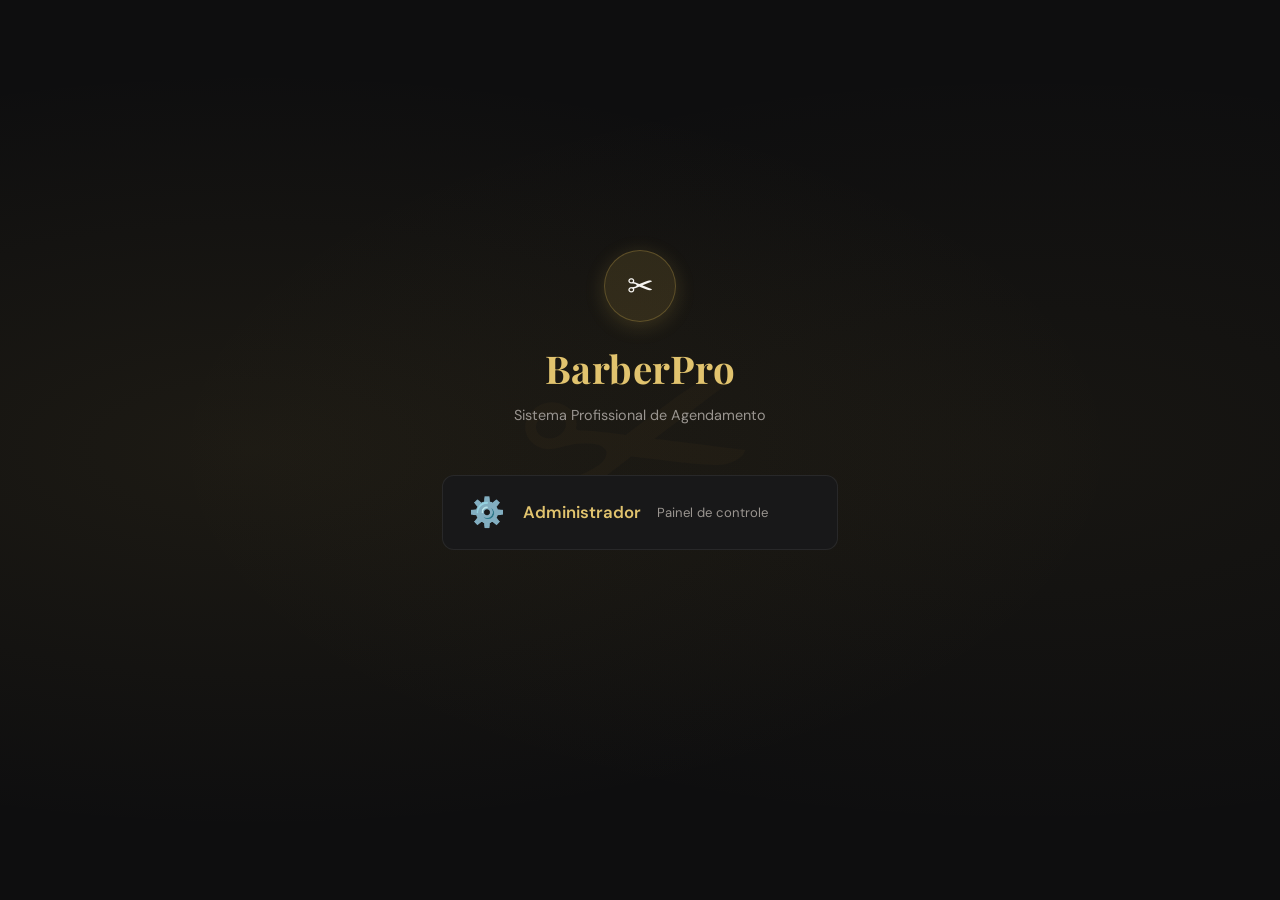
==== commit 9c47ba13: "tirei mensagem para o adm" ====
--- a/index.html
+++ b/index.html
@@ -27,11 +27,16 @@
         <p class="logo-sub">Sistema Profissional de Agendamento</p>
       </div>
       <div class="entry-buttons">
-        <button class="btn-entry client" onclick="App.showClientArea()">
+       <!--  
+        tirei porque nao estava funcionando 
+
+       <button class="btn-entry client"  onclick="App.showClientArea()">
           <span class="btn-icon">👤</span>
           <span class="btn-label">agendar Cliente</span>
           <span class="btn-desc">Agendar horário</span>
         </button>
+        
+        -->
         <button class="btn-entry admin" onclick="App.showLogin()">
           <span class="btn-icon">⚙️</span>
           <span class="btn-label">Administrador</span>
@@ -368,16 +373,18 @@
               <label>Mensagem de confirmação ao cliente, edite somente as mensagem não remova o que estiver dentro de {}.</label>
               <textarea id="msg-confirm-client" class="cfg-textarea" rows="4"></textarea>
             </div>
-            <div class="form-group">
-              <label>Mensagem de lembrete (1h antes)</label>
+           <!--  <div class="form-group" >
+              <label >Mensagem de lembrete (1h antes)</label>
               <textarea id="msg-reminder" class="cfg-textarea" rows="4"></textarea>
-            </div>
+            </div> -->
             <div class="form-group">
               <label>telefone do admin</label>
               <input type="tel" id="cfg-barber-phone"  class="cfg-input" placeholder="(11) 99999-9999"/>
             </div>
             <button class="btn-primary" onclick="Admin.saveMessages()">Salvar Mensagens</button>
+           
             <div class="help-note">💡 Use {nome}, {servico}, {data}, {hora} como variáveis nas mensagens.</div>
+
           </div>
           <div class="card">
             <h3 class="card-title">💲 Desconto Global</h3>
--- a/style.css
+++ b/style.css
@@ -1161,6 +1161,7 @@
   color: var(--gold);
 }
 .help-note {
+  
   margin-top: 0.75rem;
   font-size: 0.8rem;
   color: var(--text2);
